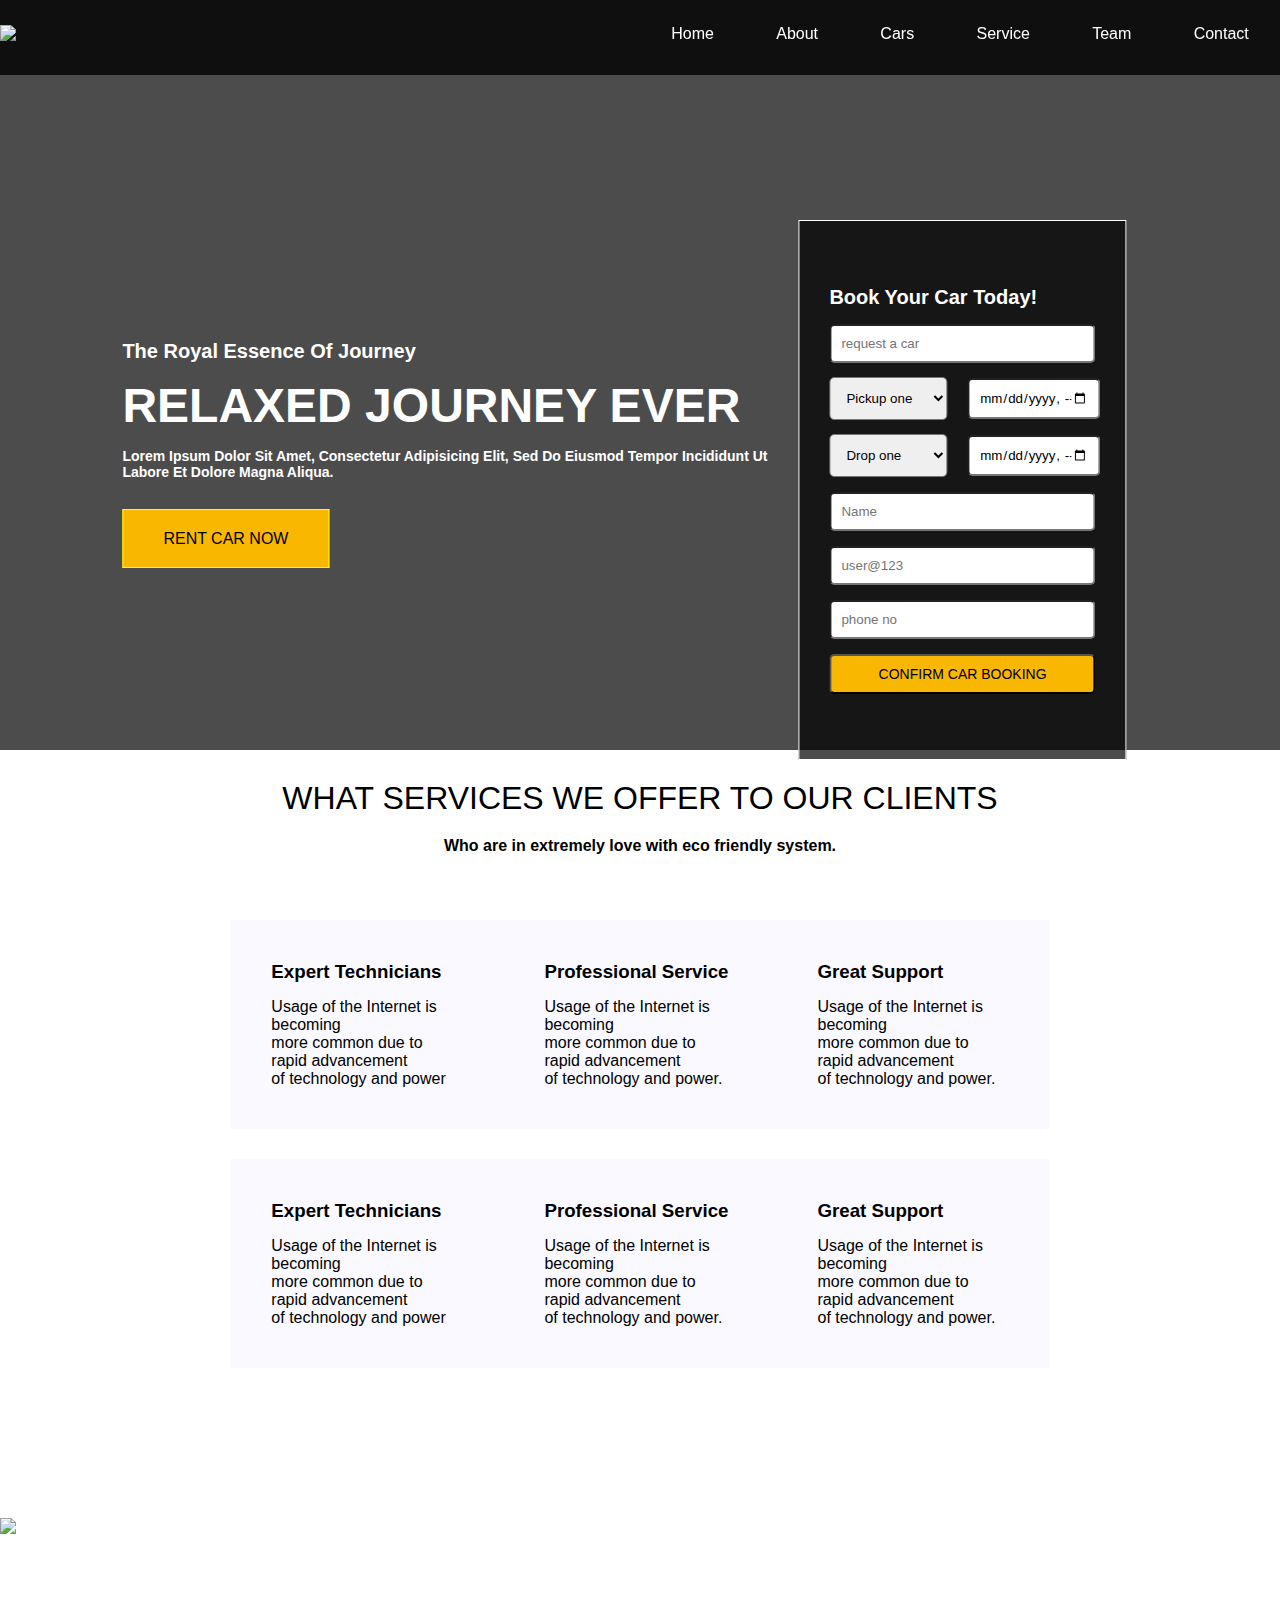
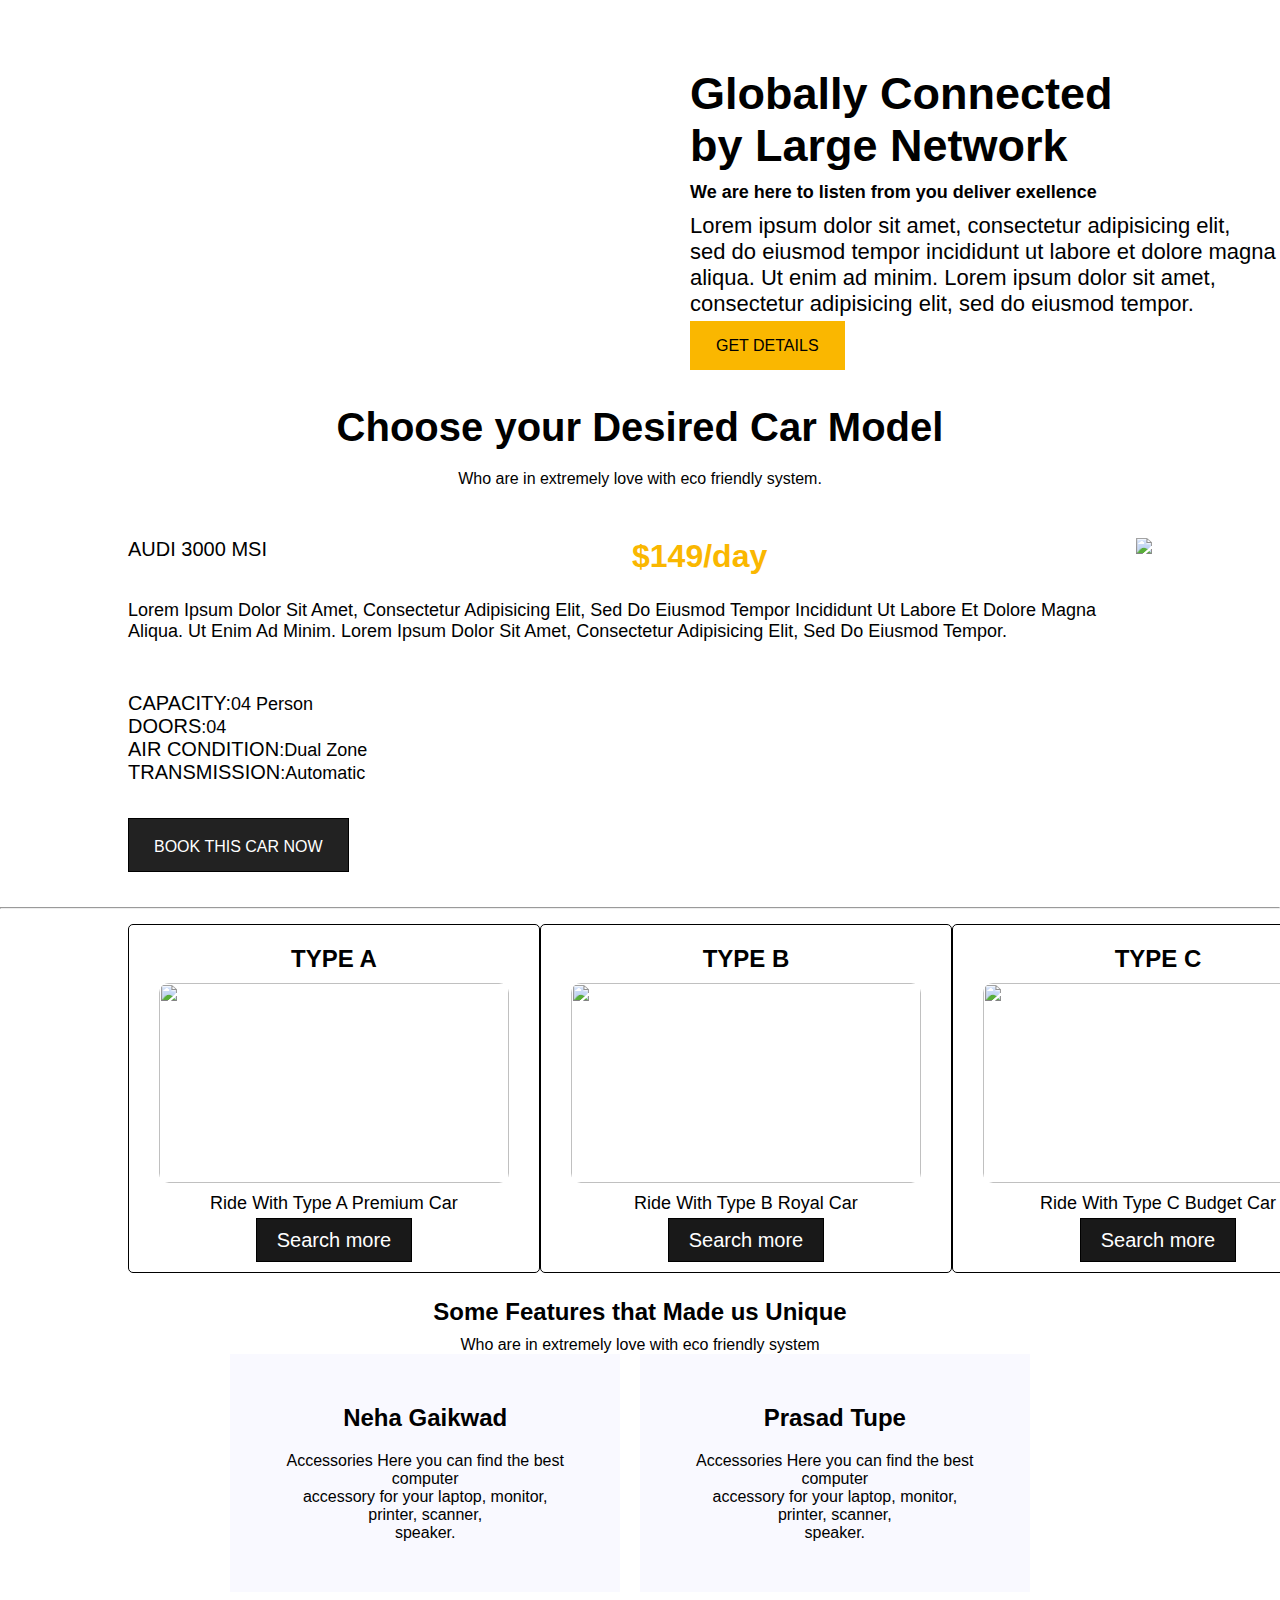
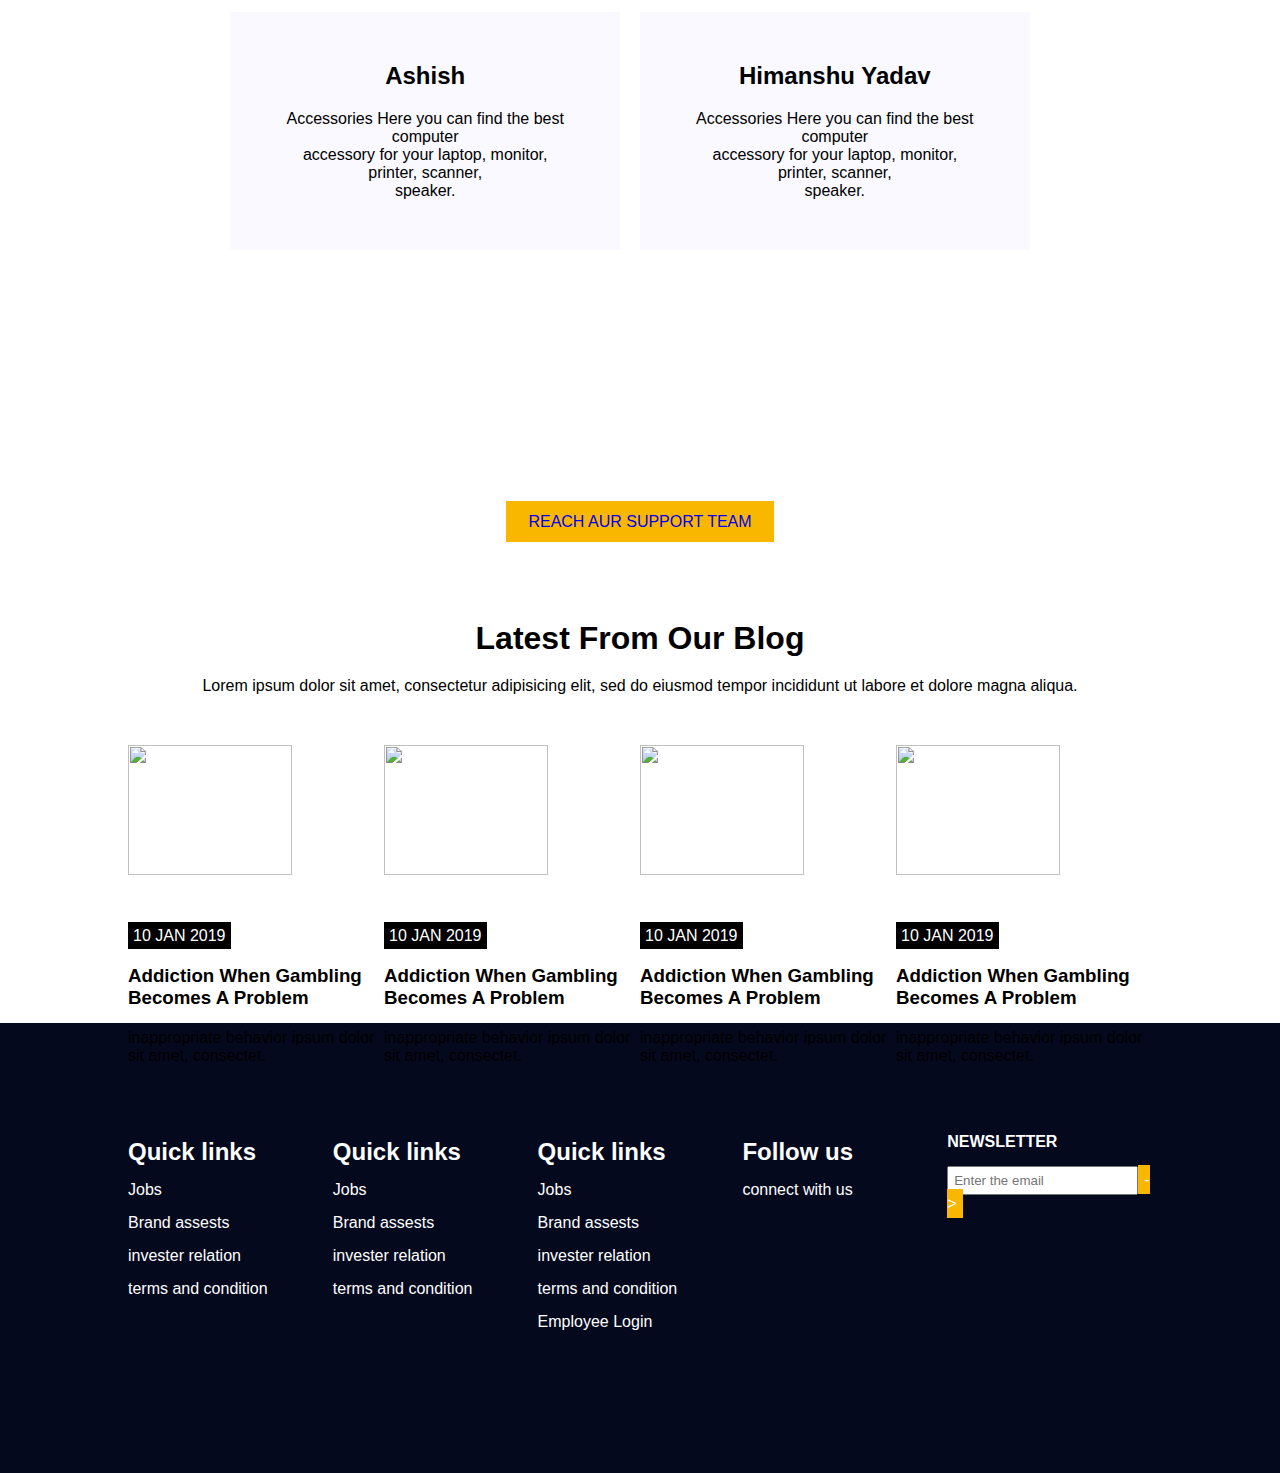
==== html/index.html @ bc75f392 "Create index.html" ====
<html>
    <head>
        <meta charset="utf-8">
        <link rel="stylesheet" type="text/css" href="../css/style.css">
    </head>
    <body>
        <!--CONTAINER-1 CONTAINING HEADER AND INFORMATION-->
        <div class="container">
            <div class="back-overlay">
                <header class="header">
                    <div class="logo">
                        <a href="#"><img src="../images/logo.png" /></a>
                    </div>
                    <div class="nav-links">
                        <ul>
                            <li><a href="#">home</a></li>
                            <li><a href="#">about</a></li>
                            <li><a href="#">cars</a></li>
                            <li><a href="#">service</a></li>
                            <li><a href="#">team</a></li>
                            <li><a href="#">contact</a></li>
                        </ul>
                    </div>
                </header>
                <div class="content">
                    <div class="rent">
                        <div class="align">
                            <h3>the Royal Essence of Journey</h3>
                            <h1>Relaxed Journey Ever</h1>
                            <h5>Lorem ipsum dolor sit amet, consectetur adipisicing elit, sed do eiusmod tempor incididunt ut labore et dolore magna aliqua.</h5>
                            <span><a href="#">rent car now</a></span>
                        </div>
                    </div>
                    <div class="book">
                        <div class="booking-form">
                            <form>
                                <h5>Book Your Car Today!</h5>
                                <input type="text" placeholder="request a car" />
                                <select>
                                    <option value="Pickup one">Pickup one</option>
                                    <option value="Pickup two">Pickup two</option>
                                    <option value="Pickup three">Pickup three</option>
                                    <option value="Pickup four">Pickup four</option>
                                    <option value="Pickup five">Pickup five</option>
                                </select>
                                <input type="datetime-local" placeholder="choose date-time" id="size1">
                                <select>
                                    <option value="drop one">Drop one</option>
                                    <option value="drop two">Drop two</option>
                                    <option value="drop three">Drop three</option>
                                    <option value="drop four">Drop four</option>
                                    <option value="drop five">Drop five</option>
                                </select>
                                <input type="datetime-local" placeholder="choose date-time" id="size2">
                             <input type="text" placeholder="Name" />
                             <input type="email" placeholder="user@123" />
                             <input type="number" placeholder="phone no" />
                            <button type="submit" id="size3">Confirm car booking</button>
                            </form>
                        </div>
                    </div>
                </div>
            </div>
        </div>
        <!--CONTAINER 2 HAVING TAGLINE AND VARIOUS SERVICES-->
        <div class="container-2">
            <div class="tagline">
                <h1>What Services we offer to our clients</h1>
                <h3>Who are in extremely love with eco friendly system.</h3>
            </div>
            <div class="services">
                <div class="services-block">
                    <div class="services-1">
                        <div class="service-1">
                            <h3>Expert Technicians</h3>
                            <p>Usage of the Internet is becoming <br>more common due to rapid advancement <br>of technology and power</p>
                        </div>
                        <div class="service-2">
                            <h3>Professional Service</h3>
                            <p>Usage of the Internet is becoming <br>more common due to rapid advancement <br>of technology and power.</p>
                        </div>
                        <div class="service-3">
                            <h3>Great Support</h3>
                            <p>Usage of the Internet is becoming <br>more common due to rapid advancement <br>of technology and power.</p>
                        </div>
                    </div>
                    <div class="services-1">
                        <div class="service-1">
                            <h3>Expert Technicians</h3>
                            <p>Usage of the Internet is becoming <br>more common due to rapid advancement <br>of technology and power</p>
                        </div>
                        <div class="service-2">
                            <h3>Professional Service</h3>
                            <p>Usage of the Internet is becoming <br>more common due to rapid advancement <br>of technology and power.</p>
                        </div>
                        <div class="service-3">
                            <h3>Great Support</h3>
                            <p>Usage of the Internet is becoming <br>more common due to rapid advancement <br>of technology and power.</p>
                        </div>
                    </div>
                </div>
            </div>
        </div>
<!--CONTAINER 3 GLOBAL NETWORKING        -->
        <div class="container-3">
            <div class="container-3-block">
                <div class="container-3-img">
                    <img src="../images/about-img.jpg">
                </div>
                <div class="container-3-content">
                    <div class="content-wrap">
                        <h2>Globally Connected <br>by Large Network</h2>
                        <h5>We are here to listen from you deliver exellence</h5>
                        <p>Lorem ipsum dolor sit amet, consectetur adipisicing elit,<br>sed do eiusmod tempor incididunt ut labore et dolore magna <br>aliqua. Ut enim ad minim. Lorem ipsum dolor sit amet, <br>consectetur adipisicing elit, sed do eiusmod tempor.</p>
                        <a href="#" id="size4">get details</a>
                    </div>
                </div>
            </div>
        </div>
<!--        CONTAINER 4 NORMAL COMMENTS FOR WEBSITE-->
        <div class="container-4">
            <h1>Choose your Desired Car Model</h1>
            <p>Who are in extremely love with eco friendly system.</p>
        </div>
<!--        CONTAINER 5 SAILING CARS -->
        <div class="container-5">
            <div class="container-5-block">
                <div class="container-5-info">
                    <div class="container-5-name">
                        <span>Audi 3000 msi</span>
                        <h1>$149/day</h1>
                    </div>
                    <p>Lorem ipsum dolor sit amet, consectetur adipisicing elit,
                        sed do eiusmod tempor incididunt ut labore et dolore magna 
                        aliqua. Ut enim ad minim. Lorem ipsum dolor sit amet, 
                        consectetur adipisicing elit, sed do eiusmod tempor.</p>
                    <p><span>capacity:</span>04 person<br>
                        <span>doors</span>:04<br>
                        <span>Air condition</span>:dual zone<br>
                        <span>transmission</span>:automatic</p>
                    <span id="size5"><a href="#">Book this car now </a></span>
                </div>
                <div class="container-5-img">
                    <img src="../images/car.jpg">
                </div>
            </div>
        </div>
        <hr>
        
        <!--unconditional addition on this websites where you get all aur premium cars
            just do it-->
        <div class="car-type">
            <div class="car-type-wrapper">
                <div class="type-A">
                    <h2>TYPE A</h2>
                    <img src="../images/car9.png">
                    <p style="margin-bottom:15px; font-size: 18px;">ride with type A premium car</p>
                    <a href="type_A.html">Search more</a>
                </div>
                <div class="type-B">
                    <h2>TYPE B</h2>
                    <img src="../images/car7.png">
                    <p style="margin-bottom:15px; font-size: 18px;">ride with type B royal car</p>
                    <a href="type_B.html">Search more</a>
                </div>
                <div class="type-c">
                    <h2>TYPE C</h2>
                    <img src="../images/car6.png">
                    <p style="margin-bottom:15px; font-size: 18px;">ride with type C budget car</p>
                    <a href="type_C.html">Search more</a>
                </div>
            </div>
        </div>
        
<!--        CONTAINER 6 OUR TEAM       -->
        <div class="container-6">
            <div class="container-6-block">
                <div class="container-6-head">
                    <h2>Some Features that Made us Unique</h2>
                    <p>Who are in extremely love with eco friendly system</p>
                </div>
                <div class="container-6-teams">  
                    <div class="container-6-team">
                        <div class="team1">
                            <h2>Neha Gaikwad</h2>
                            <p>Accessories Here you can find the best computer <br>accessory for your laptop, monitor, printer, scanner, <br>speaker. </p>
                        </div>
                        <div class="team2">
                            <h2>Prasad Tupe</h2>
                            <p>Accessories Here you can find the best computer <br>accessory for your laptop, monitor, printer, scanner, <br>speaker. </p>
                        </div>
                    </div>
                    <div class="container-6-team">
                        <div class="team1">
                             <h2>Ashish</h2>
                            <p>Accessories Here you can find the best computer <br>accessory for your laptop, monitor, printer, scanner, <br>speaker. </p>
                        </div>
                        <div class="team2">
                             <h2>Himanshu Yadav</h2>
                            <p>Accessories Here you can find the best computer <br>accessory for your laptop, monitor, printer, scanner, <br>speaker. </p>
                        </div>
                    </div>
                </div>
            </div>
        </div>
<!--CONTAINER 7 AUR SUPPORTS-->
        <div class="container-7">
            <h1>Experience Great Support</h1>
            <p>Lorem ipsum dolor sit amet, consectetur adipisicing elit, sed do eiusmod tempor incididunt ut labore et dolore magna aliqua.<br> Ut enim ad minim veniam, quis nostrud exercitation.</p>
            <a href="#">REACH AUR SUPPORT TEAM</a>
        </div>
<!--        CONTAINER 8 BLOGS -->
        <div class="container-8">
            <div class="container-8-block">
                <div class="container-8-heading">
                    <h1>Latest From Our Blog</h1>
                    <p>Lorem ipsum dolor sit amet, consectetur adipisicing elit, sed do eiusmod tempor incididunt ut labore et dolore magna aliqua.</p>
                </div>
                <div class="container-8-blog">
                    <div class="blog-1">
                        <img src="../images/b1.jpg" class="img"><br>
                        <span>10 JAN 2019</span>
                        <h3>Addiction When Gambling Becomes A Problem</h3>
                        <p>inappropriate behavior ipsum dolor sit amet, consectet.</p>
                    </div>
                    <div class="blog-2">
                        <img src="../images/b2.jpg" class="img"><br>
                        <span>10 JAN 2019</span>
                        <h3>Addiction When Gambling Becomes A Problem</h3>
                        <p>inappropriate behavior ipsum dolor sit amet, consectet.</p>
                    </div>
                    <div class="blog-3">
                        <img src="../images/b3.jpg" class="img"><br>
                        <span>10 JAN 2019</span>
                        <h3>Addiction When Gambling Becomes A Problem</h3>
                        <p>inappropriate behavior ipsum dolor sit amet, consectet.</p>
                    </div>
                    <div class="blog-4">
                        <img src="../images/b4.jpg" class="img"><br>
                        <span>10 JAN 2019</span>
                        <h3>Addiction When Gambling Becomes A Problem</h3>
                        <p>inappropriate behavior ipsum dolor sit amet, consectet.</p>
                    </div>
                </div>
            </div>
        </div>
<!--        FOOTER SECTION-->
        <footer>
            <div class="footer-block">
                <div class="footer-block-wrap">
                    <div class="links">
                        <ul>
                            <li id="size6"><h2>Quick links</h2></li>
                            <li>Jobs</li>
                            <li>Brand assests</li>
                            <li>invester relation</li>
                            <li>terms and condition</li>
                        </ul>
                    </div>
                    <div class="links">
                         <ul>
                            <li id="size6"><h2>Quick links</h2></li>
                            <li>Jobs</li>
                            <li>Brand assests</li>
                            <li>invester relation</li>
                            <li>terms and condition</li>
                        </ul>
                    </div>
                    <div class="links">
                         <ul>
                            <li id="size6"><h2>Quick links</h2></li>
                            <li>Jobs</li>
                            <li>Brand assests</li>
                            <li>invester relation</li>
                            <li>terms and condition</li>
                             <li><a href="employee.html" style="text-transform: capitalize; text-decoration: none; color: white;">employee login</a></li>
                        </ul>
                    </div>
                    <div class="links">
                         <ul>
                            <li id="size6"><h2>Follow us</h2></li>
                            <li>connect with us</li>
                            
                        </ul>
                    </div>
                    <div class="links">
                        <h4>NEWSLETTER</h4>
                        <input type="email" placeholder="Enter the email" /><span>-></span>
                    </div>
                </div>
            </div>
        </footer>
    </body>
</html>
---- css/style.css ----
*{
    margin: 0px;
    padding: 0px;
    font-family: sans-serif;
}

.container{
    width: 100%;
    height: 750px;
    background-image: url(../images/b3.jpg);
    animation-name: imagechg;
    animation-duration: 10s;
    animation-timing-function: ease-in;
    animation-direction: linear;
    animation-iteration-count:infinite;
    background-repeat: no-repeat;
    background-size: cover;
}
.back-overlay{
    background-color: rgba(0,0,0,0.7);
    width: 100%;
    height: 750px;
}
.header{
    display: flex;
    position: fixed;
    width: 100%;
    height: 75px;
    background-color: rgba(0,0,0,0.8);
    z-index: 997;
}
.logo{
    flex: 1;
    margin-top: 25px;
}
.nav-links{
    flex: 1;
    margin-top: 25px;
}
.nav-links ul{
    display: flex;
    justify-content: space-around;
}
.nav-links ul li{
    list-style: none;
    text-transform: capitalize;  
}
.nav-links ul li:hover{
    transition: all 0.4s ease;
    border-bottom: 1px solid white;
}
.nav-links ul li a{
    text-decoration: none;
     color: white;
}


.content{
    width: 80%;
    height: 350px;
    margin: auto;
    display: flex;
    position: absolute;
    top: 40%;
    left: 40%;
    transform: translate(-40%,-40%);
}
.rent{
    margin: 20px;
    color: white;
    flex: 2;
}
.align h3{
    font-size: 20px;
    margin-top: 100px;
    text-transform: capitalize;
}
.align h1{
    font-size: 48px;
    text-transform: uppercase;
    margin-top: 15px;
}
.align h5{
    font-size: 14px;
    text-transform: capitalize;
    margin-top: 15px;
    margin-bottom: 50px;
}
.align span{
    border:1px solid yellow;
    padding: 20px 40px;
    background-color: #fab700;
}
.align span a{
    text-decoration: none;
    text-transform: uppercase;
    font-size: 16px;
    color: black;
}
.align span:hover{
    background-color: rgba(0,0,0,0.5);
    border: 1px solid #fab700;    
    color: white;
    transition: all 0.4s ease;
}
.align span:hover a{
    color: white;
}

.book{
    flex: 1;
}
.booking-form{
    border: 1px solid white;
    background-color: rgba(0,0,0,0.7);
}
.booking-form form{
    padding: 15px;
}
.booking-form form h5{
    margin-left: 15px;
    color: white;
    font-size: 20px;
    font-weight: 700;
    margin-top: 50px;
}
.booking-form form input{
    width: 90%;
    margin-top: 15px;
    padding: 10px;
    margin-left: 15px;
    border-radius: 5px;
}
select{
    width: 40%;
    padding: 12px;
    margin-left: 15px;
    border-radius: 5px;
}
#size1{
    width: 45%;
}
#size2{
    width: 45%;
}
#size3{
    width: 90%;
    margin-top: 15px;
    padding: 10px;
    margin-left: 15px;
    border-radius: 5px;
    text-transform: uppercase;
    font-size: 14px;
    background-color: #fab700;
    margin-bottom: 50px;
}

.container-2{
    width: 80%;
    margin: auto;
}
.container-2 .tagline{
    margin-top: 30px;
}
.tagline{
    text-align: center;
}
.tagline h1{
    font-size: 32px;
    font-weight: 300;
    text-transform: uppercase;
}
.tagline h3{
    font-size: 16px;
    margin-top: 20px;
}

.services{
    width: 80%;
    margin: auto;
}
.services-block{
    margin-top: 65px;
    margin-bottom: 35px;
}
.services-1{
    display: flex;
    margin-bottom: 30px;
}
.service-1{
    flex: 1;
    width: 20%;
    padding: 5%;
    background-color: #f9f9ff;
}
.service-1 h3{
    margin-bottom: 15px;
}
.service-1:hover h3{
    transition: all 0.4s ease;
    color: #fab700; 
}
.service-1:hover{
    transition: all 0.4s ease;
    box-shadow: -20px 20px 20px gray;
}
.service-2{
    flex: 1;
    width: 20%;
     padding: 5%;
    background-color: #f9f9ff;
}
.service-2 h3{
    margin-bottom: 15px;
}
.service-2:hover h3{
    transition: all 0.4s ease;
    color: #fab700; 
}
.service-2:hover{
    transition: all 0.4s ease;
    box-shadow: -20px 20px 20px gray;
}
.service-3{
    flex: 1;
    width: 20%;
     padding: 5%;
    background-color: #f9f9ff;
}
.service-3 h3{
    margin-bottom: 15px;
}
.service-3:hover h3{
    transition: all 0.4s ease;
    color: #fab700; 
}
.service-3:hover{
    transition: all 0.4s ease;
    box-shadow: -20px 20px 20px gray;
}


.container-3{
    width: 100%;
    margin: auto;
}
.container-3 .container-3-block{
    margin-top: 150px;
    display: flex;
} 
.container-3-img{
    flex: 1;
}
.container-3-content{
    flex: 1;
}
.container-3-content .content-wrap{
    margin-top: 150px;
    margin-left: 50px;
}
.container-3-content h2{
    font-size: 45px;
    margin-bottom: 10px;
}
.container-3-content h5{
    font-size: 18px;
    margin-bottom: 10px;
}
.container-3-content p{
    font-size: 22px;
    margin-bottom: 20px;
}
#size4{
    border: 1px solid #fab700;
    padding: 15px 25px;
    background-color: #fab700;
    text-decoration: none;
    text-transform: uppercase;
    color: black;
}


.container-4{
    text-align: center;
    margin-bottom: 10px;
    margin-top: 50px;
}
.container-4 h1{
    text-align: center;
    font-size: 40px;
    margin-bottom: 20px;
}
.container-4 p{
    text-align: center;
    margin-bottom: 20px;
}

.container-5{
    width: 80%;
    margin: auto;
}
.container-5-block{
    margin-top: 50px;
    display: flex;
    margin-bottom: 50px;
}
.container-5-name span{
    flex: 1;
}
.container-5-name h1{
    flex: 1;
    color: #fab700;
}
.container-5-name{
    display: flex;
}
.container-5-info p{
    margin-top: 25px;
    font-size: 18px;
    text-transform: capitalize;
    margin-bottom: 50px;
}
.container-5-info span{
    font-size: 20px;
    text-transform: uppercase
}
#size5{
    border: 1px solid black;
    background-color: #222;
    padding: 15px 25px;
}
#size5:hover{
    transition: all 0.4 ease;
    color: #fab700;
    border-color: #fab700;
}
#size5:hover a{
     transition: all 0.4 ease;
     color: #fab700;
}
#size5 a{
    color: white;
    text-decoration: none;
    font-size: 16px;
}
/*unconditional style*/
.car-type{
    width: 100%;
}
.car-type-wrapper{
    width: 80%;
    margin: 15px auto;
    display: flex;
    align-items: center;
    justify-content: space-between;
    text-align: center;   
}
.type-A , 
.type-B ,
.type-C{
    border-radius: 5px;
    padding: 20px;
    border: 1px solid black;
    box-sizing: border-box;
    }
.type-A img, 
.type-B img,
.type-C img{
    width: 350px;
    height: 200px;
    padding: 10px;
    border-radius: 20px;
}
.type-A  a, 
.type-B  a,
.type-C  a{
    text-decoration: none;
    font-size: 20px;
    border: 1px solid black;
    padding: 10px 20px;
    background-color: rgba(0,0,0,0.9);
    color: white;
}
.type-A  p, 
.type-B  p,
.type-C  p{
text-transform: capitalize;
}
.type-A:hover,
.type-B:hover,
.type-C:hover{
    transition: all 0.5s ease;
    box-shadow: -20px 20px 20px gray;
}
.type-A:hover h2,
.type-B:hover h2,
.type-C:hover h2{
    color: #fab700;
}
.type-A:hover a,
.type-B:hover a,
.type-C:hover a{
    color: #fab700;
    transition: all 0.4s ease;
    border: 1px solid #fab700;
}

/*styling with container-6*/
.container-6{
    width: 80%;
    margin: auto;
}
.container-6-block{
    margin-top: 25px;
}
.container-6-head{
    text-align: center;
}
.container-6-head h2{
     margin-bottom: 10px;
}
.container-6-teams{
    width: 80%;
    margin: auto;
}
.container-6-team{
    display: flex;
}
.container-6-team .team1,
.container-6-team .team2{
    flex: 1;
    padding: 50px;
    margin-bottom: 20px;
    margin-right: 20px;
    background-color: #f9f9ff;
    text-align: center;
    
}
.container-6-team .team1 h2,
.container-6-team .team2 h2{
    margin-bottom: 20px;
}
.container-6-team .team1:hover{
     transition: all 0.4s ease;
    box-shadow: -20px 20px 20px skyblue;
}
.container-6-team .team2:hover{
     transition: all 0.4s ease;
    box-shadow: -20px 20px 20px skyblue;
}


.container-7{
    background-image: url(../images/callaction-bg.jpg);
    background-size: cover;
    width: 100%;
    height: 300px;
    text-align: center;
}
.container-7 h1{
    padding-top: 100px;
    color: white;
    margin-bottom: 20px;
}
.container-7 p{
    margin-bottom: 50px;
    color: white;
}
.container-7 a{
    text-decoration: none;
    border: 2px solid #fab700;
    padding: 10px 20px;
    background-color: #fab700;
}
.container-7 a:hover{
    transition: 0.4s;
    color: #fab700;
    background-color: rgba(0,0,0,0);
    border-color: #fab700;
}


.container-8{
    width: 80%;
    margin: auto;
}
.container-8-block{
    margin-bottom: 75px;
}
.container-8-heading{
    margin-top: 50px;
    text-align: center;
    margin-bottom: 50px;
}
.container-8-heading h1,.container-8-heading p{
    margin-bottom: 20px;
}
.container-8-blog{
    display:flex;
}
.container-8-blog .img{
    margin-bottom: 20px;
    width: 80%;
    transition: all 0.4 ease;
}
.container-8-blog .blog-1:hover img{
    transition: all 0.4s ease;
    width: 80%;
    transform: scale(1.1);
}
.container-8-blog .blog-2:hover img{
    transition: all 0.4s ease;
    width: 80%;
    transform: scale(1.1);
}
.container-8-blog .blog-3:hover img{
    transition: all 0.4s ease;
    width: 80%;
    transform: scale(1.1);
}
.container-8-blog .blog-4:hover img{
    transition: all 0.4s ease;
    width: 80%;
    transform: scale(1.1);
}
.container-8-blog span{
    background-color: black;
    color: white;
    padding: 5px;
}
.container-8-blog h3{
    margin-top: 20px;
    margin-bottom: 20px;
}
.container-8-blog .blog-1:hover h3{
    transition: all 0.4s ease;
    color: #fab700;
}
.container-8-blog .blog-2:hover h3{
    transition: all 0.4s ease;
    color: #fab700;
}
.container-8-blog .blog-3:hover h3{
    transition: all 0.4s ease;
    color: #fab700;
}
.container-8-blog .blog-4:hover h3{
    transition: all 0.4s ease;
    color: #fab700;
}
.container-8-blog p{
    margin-bottom: 25px;
}


footer{
    widows: 100%;
    background-color: #04091e;
    height: 450px;
}
.footer-block{
    width: 80%;
    margin: auto;  
}
.footer-block-wrap{
    display: flex;
    color: white;
}
.footer-block-wrap .links{
    flex: 1;
    margin-top: 100px;
}
.footer-block-wrap .links ul{
    list-style: none;
}
.footer-block-wrap .links ul li{
    margin-top: 15px;
}
.links h4{
    margin-top: 10px;
}
.links input{
    margin-top: 15px;
    padding: 5px;
}
.links span{
    padding: 6px;
    background-color: #fab700;
    color: white;
}

@keyframes imagechg{
    0%{
        background-image: url(../images/car1.png);
        background-size: cover;
    }
    20%{
        background-image: url(../images/car10.png);
        background-size: cover;
    }
    40%{
        background-image: url(../images/car11.png);
        background-size: cover;
    }
    60%{
        background-image: url(../images/car12.png);
        background-size: cover;
    }
    80%{
        background-image: url(../images/car14.png);
        background-size: cover;
    }
    100%{
        background-image: url(../images/b2.jpg);
        background-size: cover;
    }
    
}
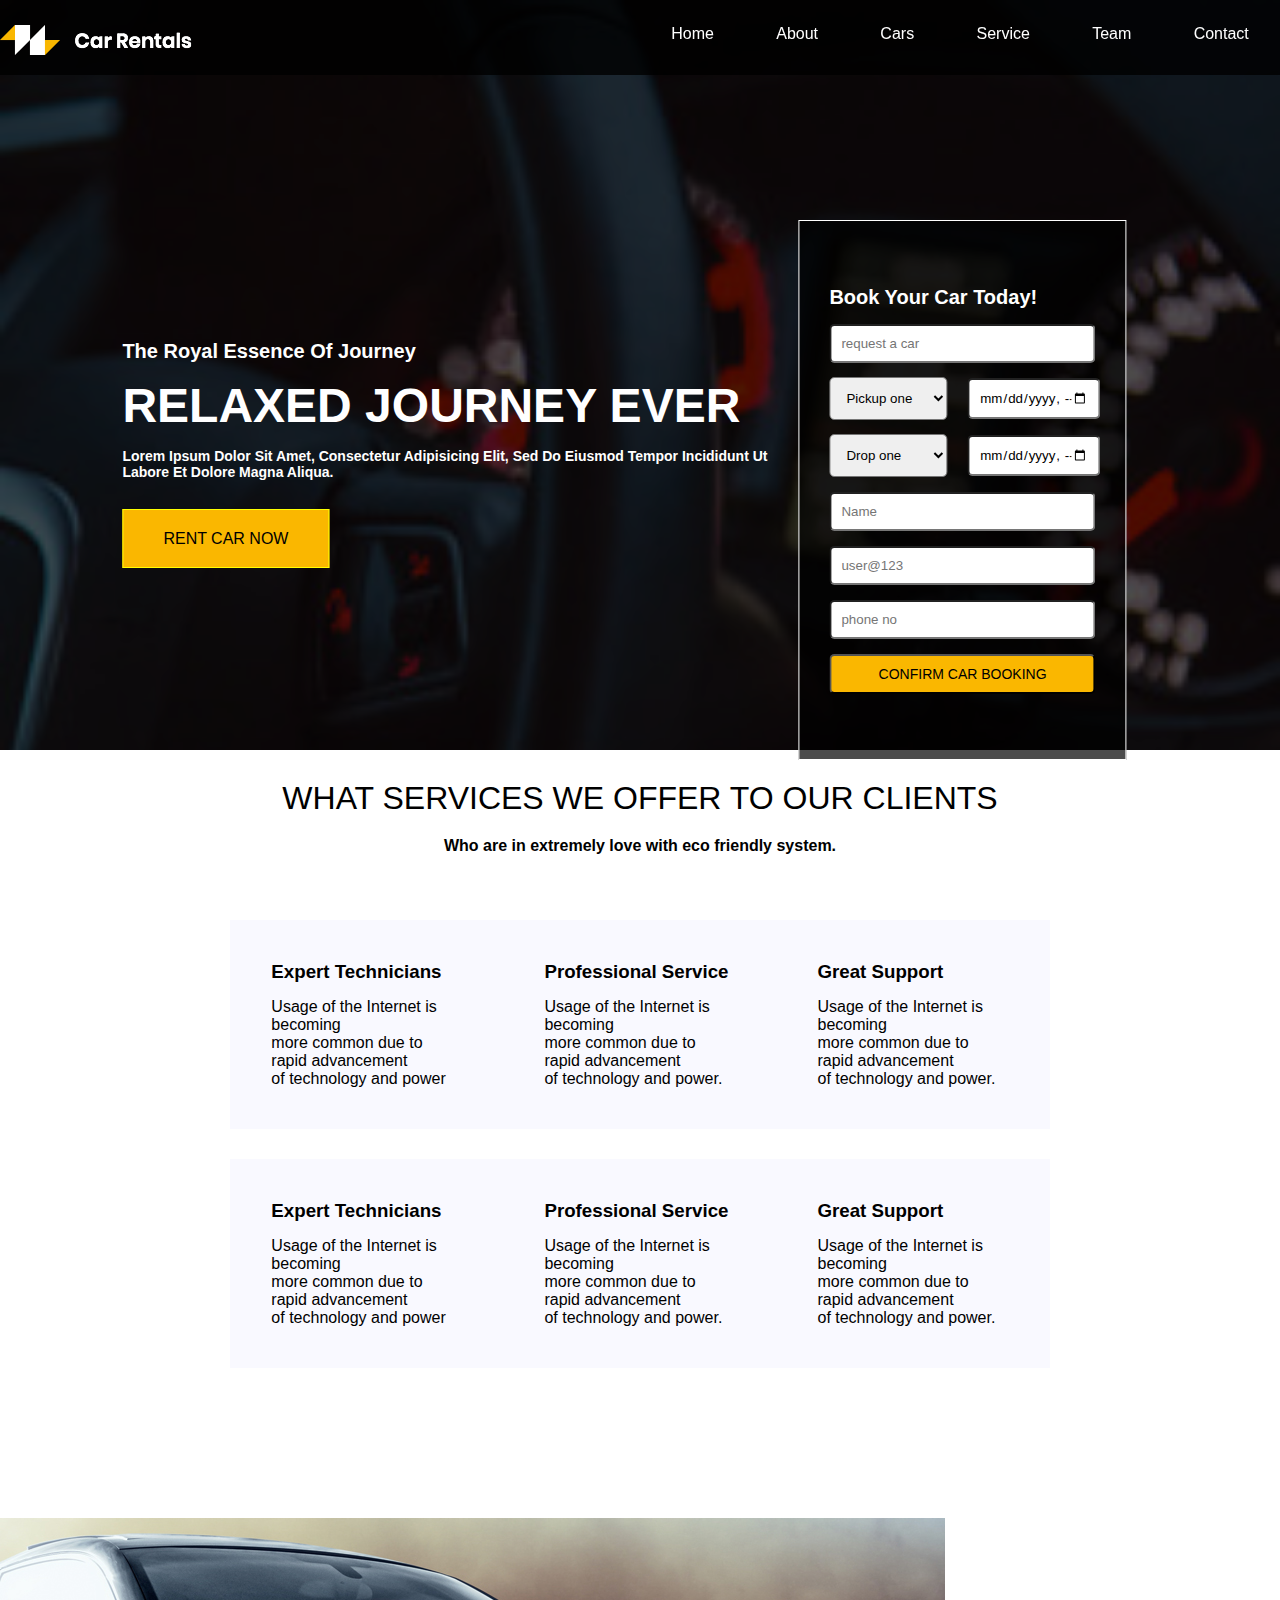
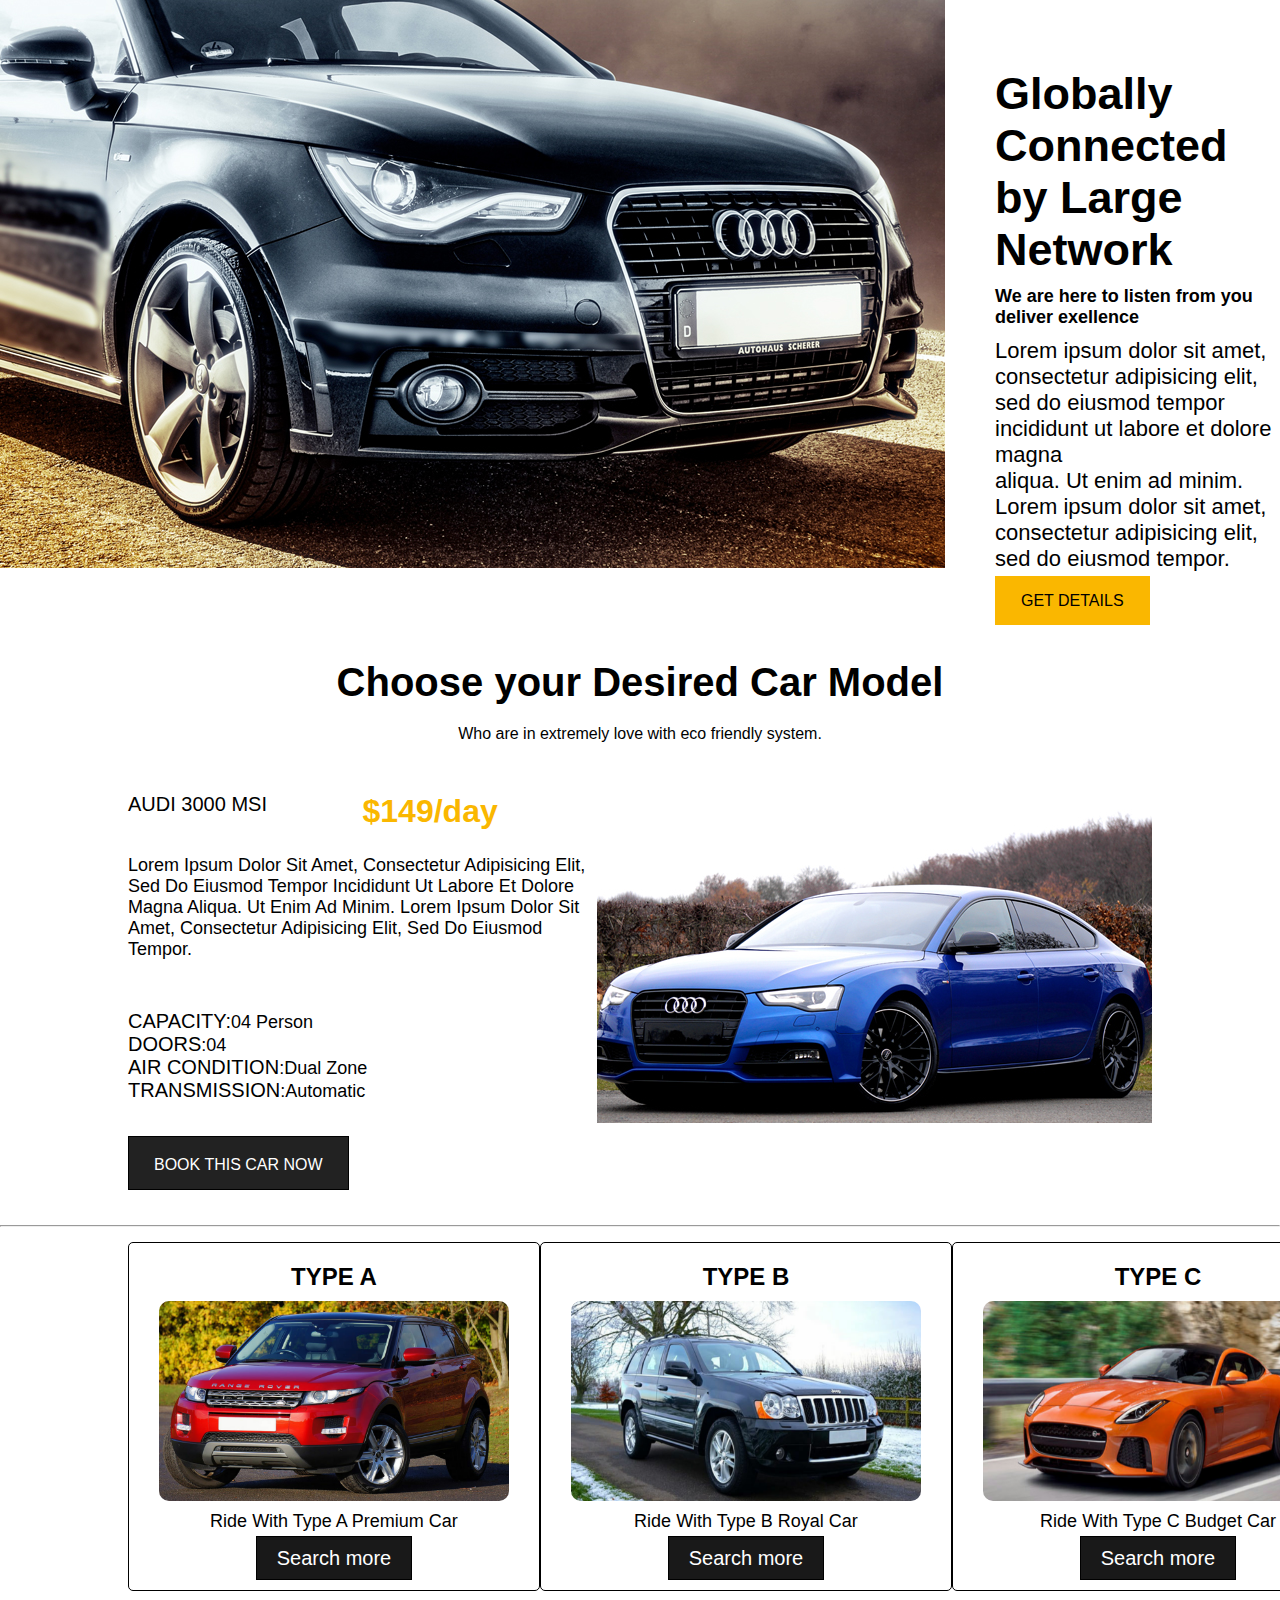
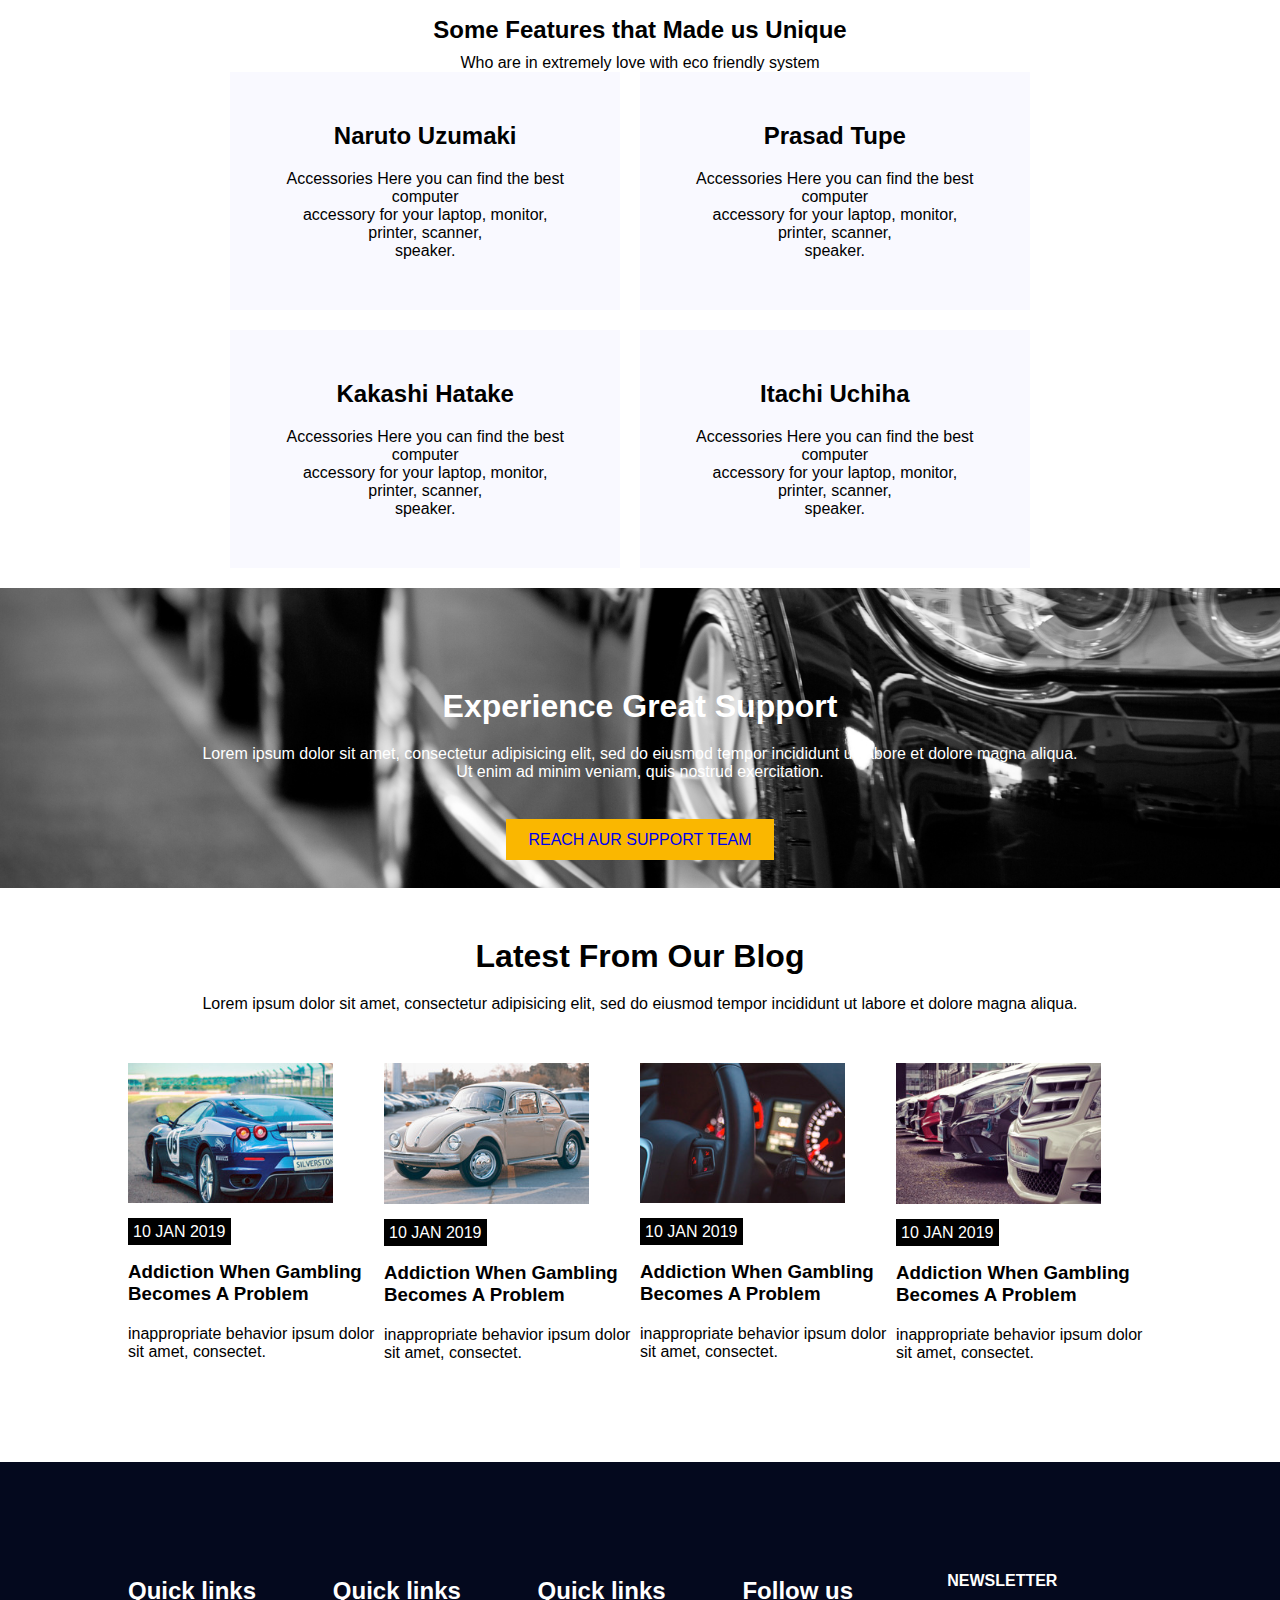
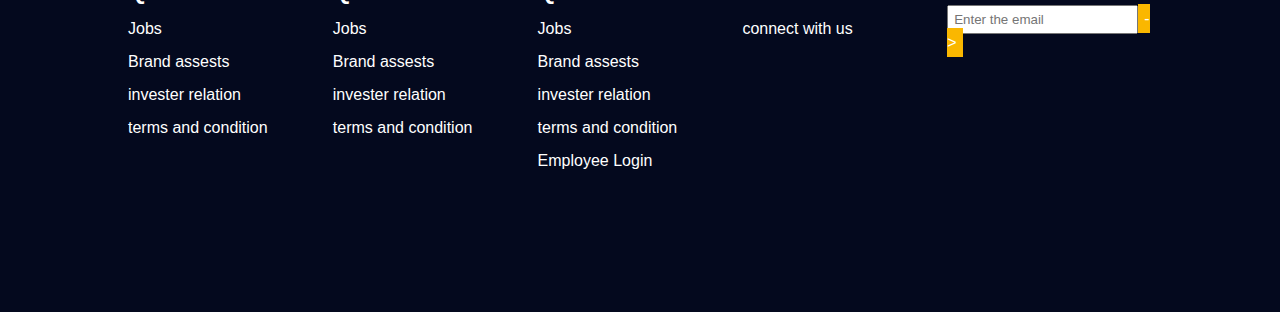
==== commit 311b563e: "Update index.html" ====
--- a/html/index.html
+++ b/html/index.html
@@ -182,7 +182,7 @@
                 <div class="container-6-teams">  
                     <div class="container-6-team">
                         <div class="team1">
-                            <h2>Neha Gaikwad</h2>
+                            <h2>Naruto Uzumaki</h2>
                             <p>Accessories Here you can find the best computer <br>accessory for your laptop, monitor, printer, scanner, <br>speaker. </p>
                         </div>
                         <div class="team2">
@@ -192,11 +192,11 @@
                     </div>
                     <div class="container-6-team">
                         <div class="team1">
-                             <h2>Ashish</h2>
+                             <h2>Kakashi Hatake</h2>
                             <p>Accessories Here you can find the best computer <br>accessory for your laptop, monitor, printer, scanner, <br>speaker. </p>
                         </div>
                         <div class="team2">
-                             <h2>Himanshu Yadav</h2>
+                             <h2>Itachi Uchiha</h2>
                             <p>Accessories Here you can find the best computer <br>accessory for your laptop, monitor, printer, scanner, <br>speaker. </p>
                         </div>
                     </div>
